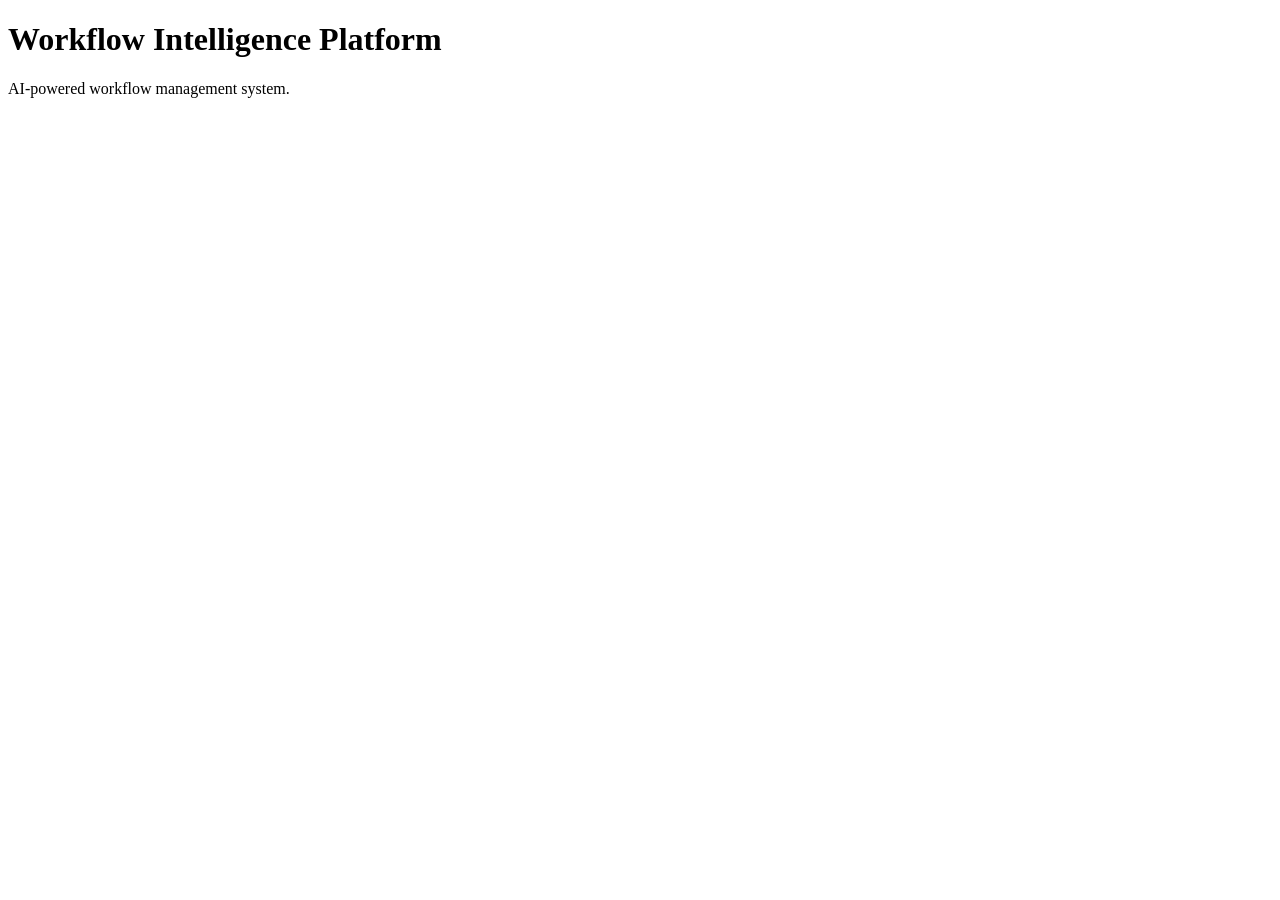
==== prototype/index.html @ bccfa6f6 "Add initial HTML structure for the platform" ====
<!DOCTYPE html>
<html>
<head>
    <title>Workflow Intelligence Platform</title>
    <link rel="stylesheet" href="style.css">
</head>
<body>
    <h1>Workflow Intelligence Platform</h1>
    <p>AI-powered workflow management system.</p>

    <script src="app.js"></script>
</body>
</html>
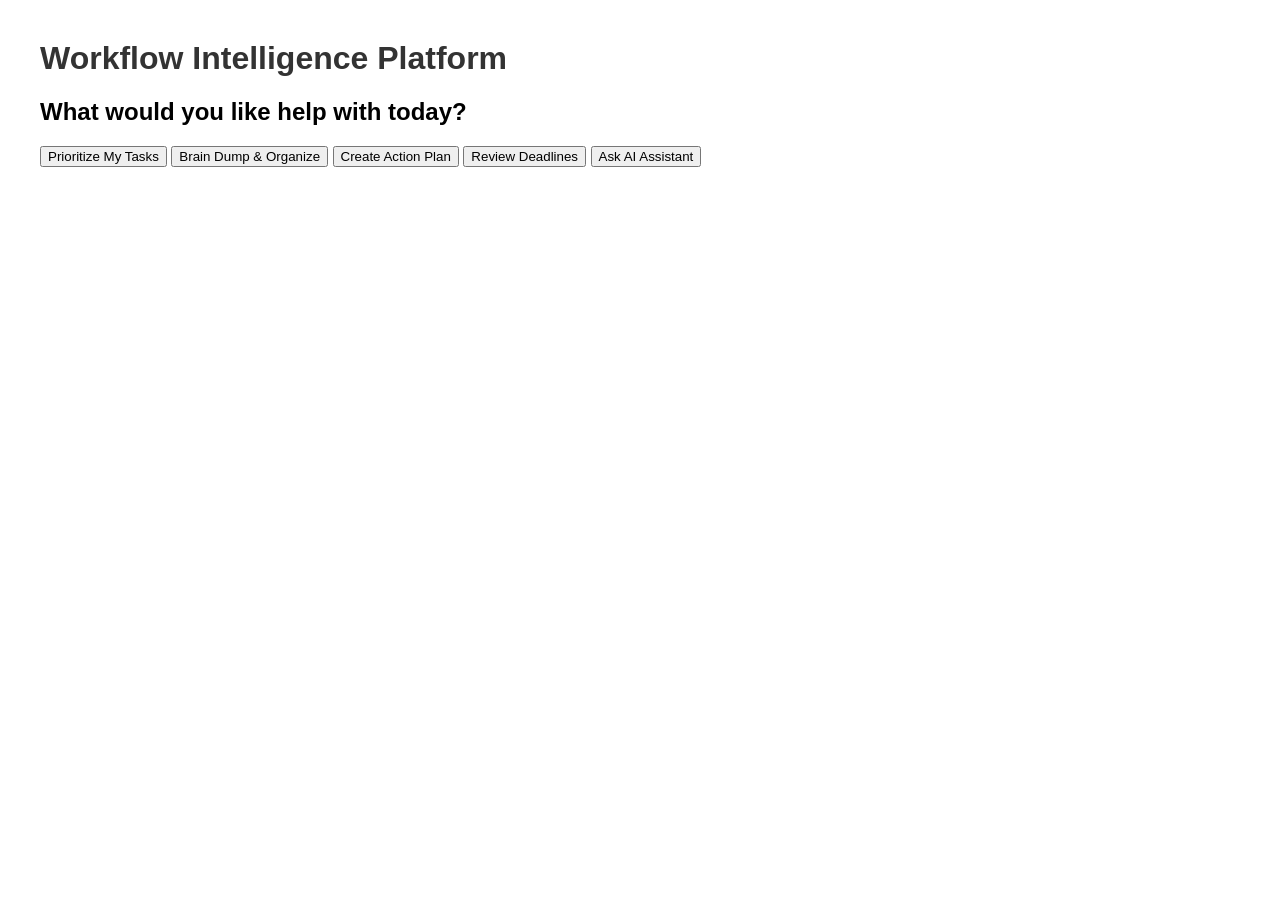
==== commit f2c40a8b: "Enhance index.html with user action buttons Added multiple buttons for user interaction." ====
--- a/prototype/index.html
+++ b/prototype/index.html
@@ -4,10 +4,24 @@
     <title>Workflow Intelligence Platform</title>
     <link rel="stylesheet" href="style.css">
 </head>
+
 <body>
+
     <h1>Workflow Intelligence Platform</h1>
-    <p>AI-powered workflow management system.</p>
+
+    <h2>What would you like help with today?</h2>
+
+    <button>Prioritize My Tasks</button>
+
+    <button>Brain Dump & Organize</button>
+
+    <button>Create Action Plan</button>
+
+    <button>Review Deadlines</button>
+
+    <button>Ask AI Assistant</button>
 
     <script src="app.js"></script>
+
 </body>
 </html>
--- a/prototype/style.css
+++ b/prototype/style.css
@@ -0,0 +1,8 @@
+body {
+    font-family: Arial, sans-serif;
+    margin: 40px;
+}
+
+h1 {
+    color: #333;
+}
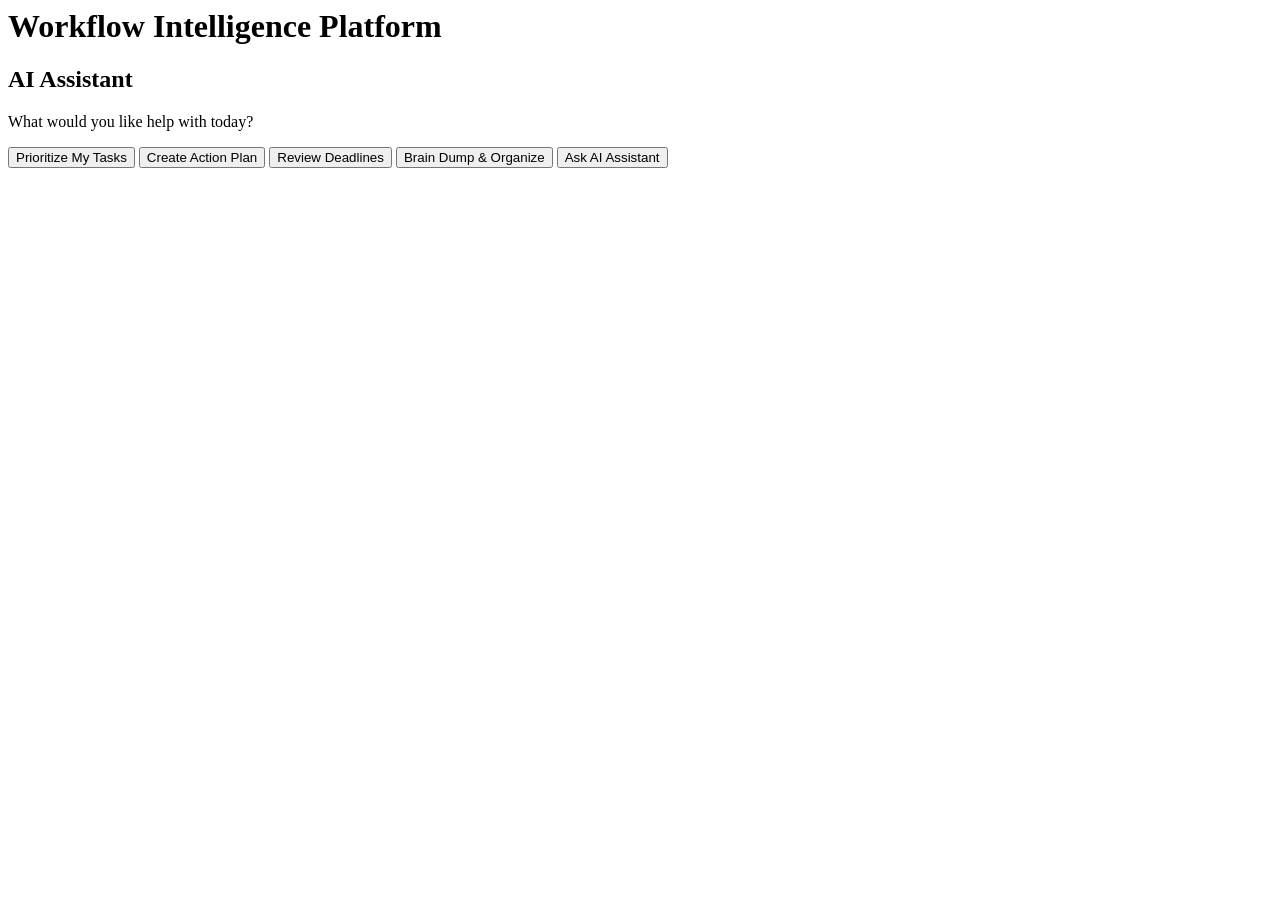
==== commit 7d8a8e55: "Refactor HTML structure and update content" ====
--- a/prototype/index.html
+++ b/prototype/index.html
@@ -1,27 +1,24 @@
-<!DOCTYPE html>
-<html>
-<head>
-    <title>Workflow Intelligence Platform</title>
-    <link rel="stylesheet" href="style.css">
-</head>
-
 <body>
 
-    <h1>Workflow Intelligence Platform</h1>
+<div class="container">
 
-    <h2>What would you like help with today?</h2>
+<h1>Workflow Intelligence Platform</h1>
 
-    <button>Prioritize My Tasks</button>
+<div class="card">
+<h2>AI Assistant</h2>
+<p>What would you like help with today?</p>
+</div>
 
-    <button>Brain Dump & Organize</button>
+<div class="card">
+<button>Prioritize My Tasks</button>
+<button>Create Action Plan</button>
+<button>Review Deadlines</button>
+<button>Brain Dump & Organize</button>
+<button>Ask AI Assistant</button>
+</div>
 
-    <button>Create Action Plan</button>
+</div>
 
-    <button>Review Deadlines</button>
-
-    <button>Ask AI Assistant</button>
-
-    <script src="app.js"></script>
+<script src="app.js"></script>
 
 </body>
-</html>
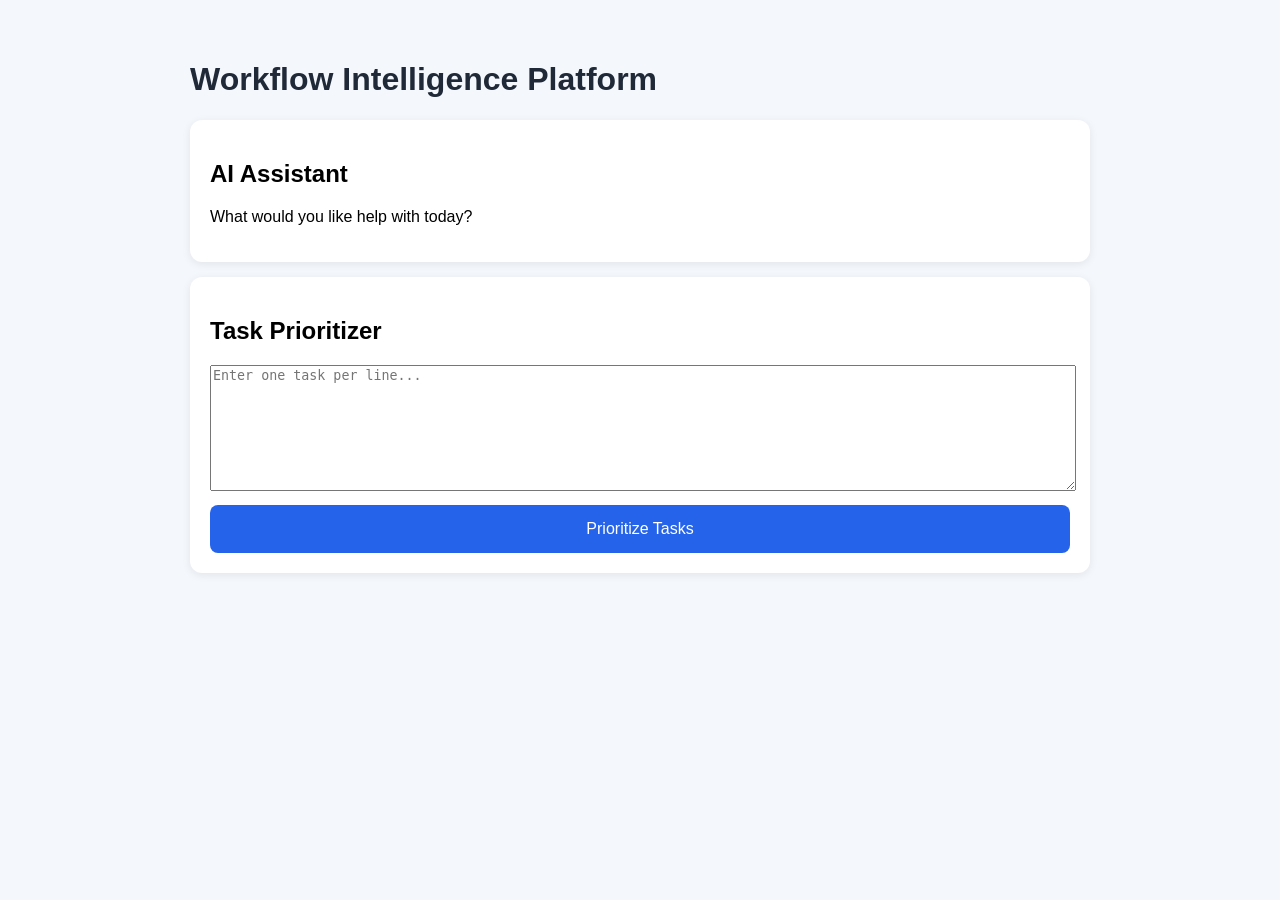
==== commit 9d6a5ba5: "Refactor index.html structure and add task input" ====
--- a/prototype/index.html
+++ b/prototype/index.html
@@ -1,24 +1,44 @@
+<!DOCTYPE html>
+<html>
+
+<head>
+    <title>Workflow Intelligence Platform</title>
+    <link rel="stylesheet" href="style.css">
+</head>
+
 <body>
 
 <div class="container">
 
-<h1>Workflow Intelligence Platform</h1>
+    <h1>Workflow Intelligence Platform</h1>
 
-<div class="card">
-<h2>AI Assistant</h2>
-<p>What would you like help with today?</p>
-</div>
+    <div class="card">
+        <h2>AI Assistant</h2>
+        <p>What would you like help with today?</p>
+    </div>
 
-<div class="card">
-<button>Prioritize My Tasks</button>
-<button>Create Action Plan</button>
-<button>Review Deadlines</button>
-<button>Brain Dump & Organize</button>
-<button>Ask AI Assistant</button>
-</div>
+    <div class="card">
+
+        <h2>Task Prioritizer</h2>
+
+        <textarea
+            id="taskInput"
+            rows="8"
+            style="width:100%;"
+            placeholder="Enter one task per line..."></textarea>
+
+        <button onclick="prioritizeTasks()">
+            Prioritize Tasks
+        </button>
+
+        <div id="results"></div>
+
+    </div>
 
 </div>
 
 <script src="app.js"></script>
 
 </body>
+
+</html>
--- a/prototype/style.css
+++ b/prototype/style.css
@@ -0,0 +1,35 @@
+body {
+    font-family: Arial, sans-serif;
+    background: #f4f7fb;
+    margin: 0;
+    padding: 40px;
+}
+
+.container {
+    max-width: 900px;
+    margin: auto;
+}
+
+h1 {
+    color: #1f2937;
+}
+
+.card {
+    background: white;
+    padding: 20px;
+    border-radius: 12px;
+    margin-bottom: 15px;
+    box-shadow: 0 2px 8px rgba(0,0,0,.08);
+}
+
+button {
+    width: 100%;
+    padding: 15px;
+    margin-top: 10px;
+    border: none;
+    border-radius: 8px;
+    background: #2563eb;
+    color: white;
+    cursor: pointer;
+    font-size: 16px;
+}
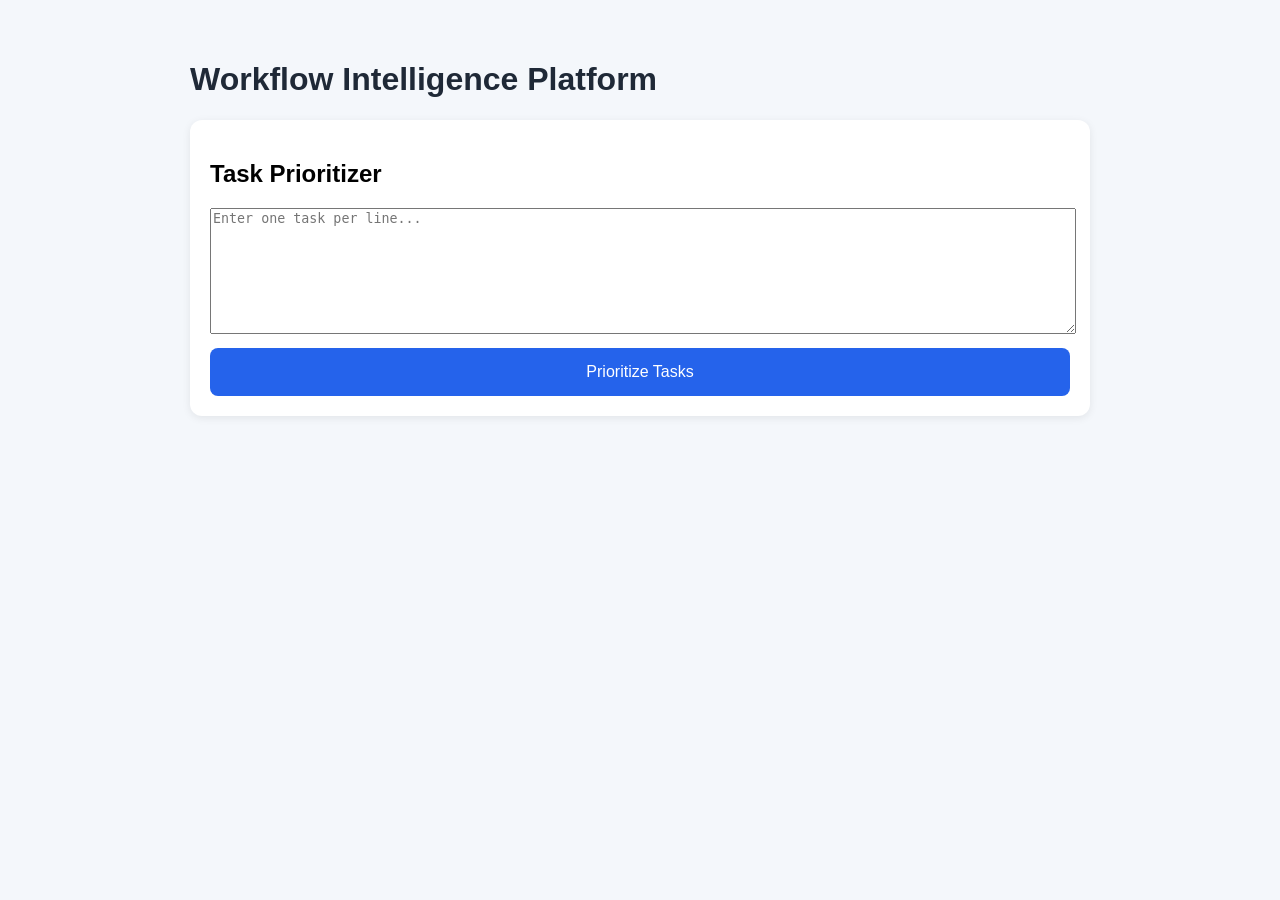
==== commit 16724903: "Remove AI Assistant card from index.html Removed AI Assistant card from the index.html." ====
--- a/prototype/index.html
+++ b/prototype/index.html
@@ -12,11 +12,7 @@
 
     <h1>Workflow Intelligence Platform</h1>
 
-    <div class="card">
-        <h2>AI Assistant</h2>
-        <p>What would you like help with today?</p>
-    </div>
-
+ 
     <div class="card">
 
         <h2>Task Prioritizer</h2>
